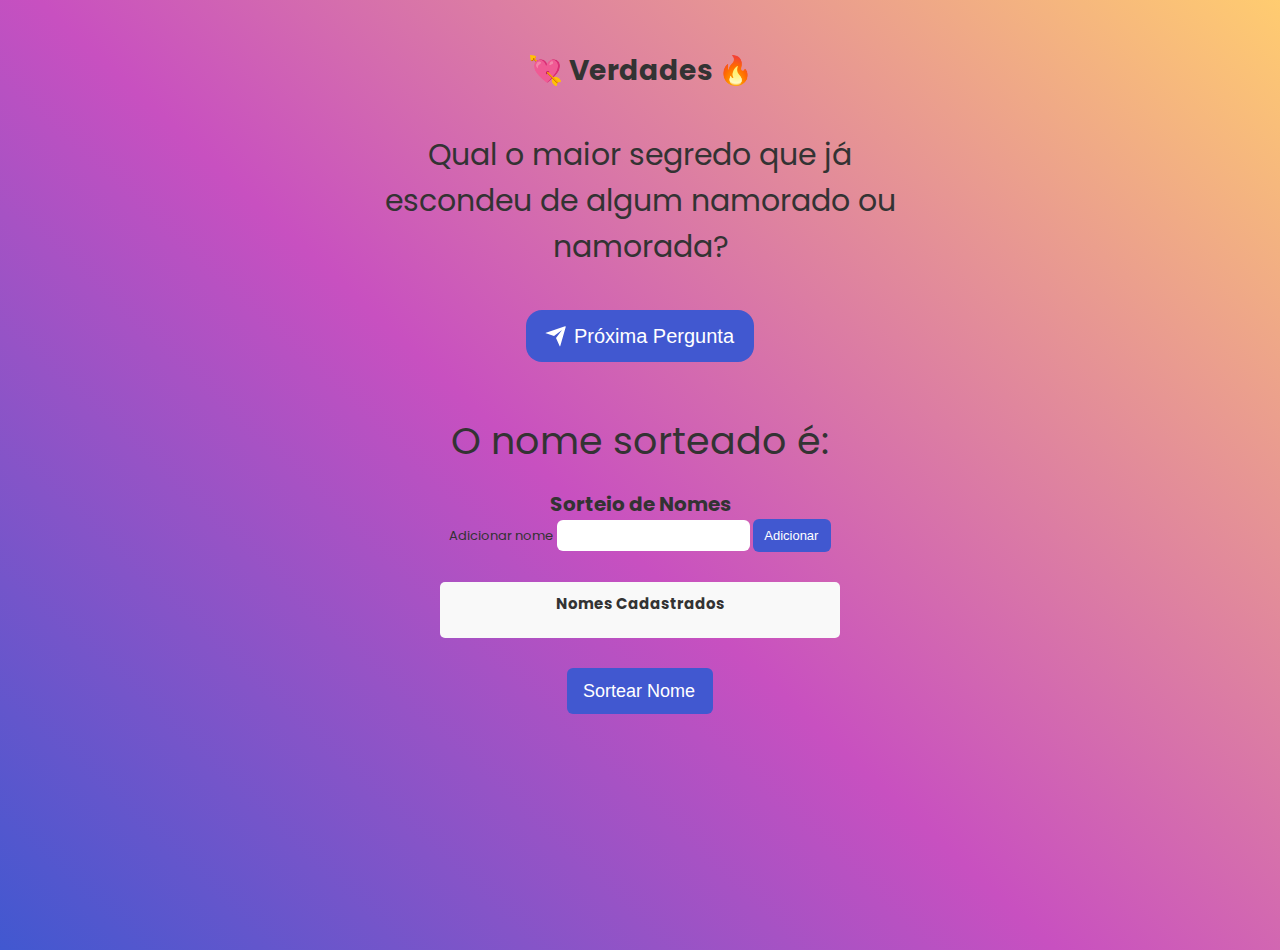
==== index.html @ 62a80b3a "initial commit" ====
<!DOCTYPE html>
<html lang="pt-br">

<head>
    <meta charset="UTF-8">
    <meta name="viewport" content="width=device-width, initial-scale=1.0">
    <title>Jogo das Verdades</title>
    <link rel="stylesheet" href="styles.css">

    <link rel="preconnect" href="https://fonts.googleapis.com">
    <link rel="preconnect" href="https://fonts.gstatic.com" crossorigin>
    <link
        href="https://fonts.googleapis.com/css2?family=Poppins:wght@400;600;700&family=Roboto:ital,wght@0,100;0,300;0,400;0,500;0,700;0,900;1,100;1,300;1,400;1,500;1,700;1,900&family=Staatliches&display=swap"
        rel="stylesheet">

</head>

<body>
    <div class="container">
        <h1 class="title">💘 Verdades 🔥</h1>
        <div id="question-container">
            <!-- pergunta atual -->
        </div>
        
        <button id="next-button">
            <div class="svg-wrapper-1">
            <div class="svg-wrapper">
              <svg
                xmlns="http://www.w3.org/2000/svg"
                viewBox="0 0 24 24"
                width="24"
                height="24"
              >
                <path fill="none" d="M0 0h24v24H0z"></path>
                <path
                  fill="currentColor"
                  d="M1.946 9.315c-.522-.174-.527-.455.01-.634l19.087-6.362c.529-.176.832.12.684.638l-5.454 19.086c-.15.529-.455.547-.679.045L12 14l6-8-8 6-8.054-2.685z"
                ></path>
              </svg>
            </div>
          </div>
          <span>Próxima Pergunta</span>
        </button>

    </div>

    <div class="names">
        <div class="outdoor">
            <div id="output">O nome sorteado é:</div>
        </div>

        <div class="sorteio">
            <h1 class="sorteio-nome">Sorteio de Nomes</h1>
            <div>
                <label for="nomeInput">Adicionar nome</label>
                <input type="text" id="nomeInput">
                <button id="adicionarBtn">Adicionar</button>
            </div>
            
            <div id="nomesCadastrados">
                <h2>Nomes Cadastrados</h2>
                <ul id="listaNomes"></ul>
            </div>
        </div>

        <button id="sortearBtn">Sortear Nome</button> 

    </div>
    <script src="script.js"></script>
</body>

</html>
---- styles.css ----
* {
    text-decoration: none;
    margin: 0;
    padding: 0;
    box-sizing: border-box;
}

:root {
    font-size: 62.5%;
    /* 10px */
}

body {
    font-family: "Poppins", sans-serif;
    color: #333;

    background-color: #4158D0;
    background-image: linear-gradient(43deg, #4158D0 0%, #C850C0 46%, #FFCC70 100%);
    height: 100vh;
    background-repeat: no-repeat;
    background-size: 100%;
}

.container {
    max-width: 600px;
    margin: 50px auto;
    text-align: center;
}

.title {
    font-size: 2.8rem;
}

#question-container {

    margin: 2rem 0;
    padding: 2rem;

    font-size: 3rem;
}

#next-button {
    margin: auto;

    font-size: 2rem;
    background: #4158D0;
    color: white;
    padding: 0.7em 1em;
    padding-left: 0.9em;
    display: flex;
    align-items: center;
    border: none;
    border-radius: 16px;
    overflow: hidden;
    transition: all 0.2s;
    cursor: pointer;
}

#next-button span {
    display: block;
    margin-left: 0.3em;
    transition: all 0.3s ease-in-out;
}

#next-button svg {
    display: block;
    transform-origin: center center;
    transition: transform 0.3s ease-in-out;
}

#next-button:hover .svg-wrapper {
    animation: fly-1 0.6s ease-in-out infinite alternate;
}

#next-button:hover svg {
    transform: translateX(4em) rotate(45deg) scale(1.1);
}

#next-button:hover span {
    transform: translateX(50em);
}

#next-button:active {
    transform: scale(0.95);
}

@keyframes fly-1 {
    from {
        transform: translateY(0.1em);
    }

    to {
        transform: translateY(-0.1em);
    }
}

.names {
    text-align: center;
}

.outdoor {
    margin-top: 20px;
}

.sorteio {
    font-size: 1.3rem;
}

.sorteio-nome {
    font-size: 2rem;
}

#adicionarBtn,
#sortearBtn {
    font-size: 1.3rem;
    background: #4158D0;
    color: white;
    padding: 0.7em 1em;
    padding-left: 0.9em;
    align-items: center;
    border: none;
    border-radius: 6px;
    cursor: pointer;
}

#nomeInput {
    border-radius: 6px;
    border: none;
    padding: 0.8rem;
}

#nomesCadastrados {
    width: 400px;
    padding: 10px;
    border-radius: 5px;
    background-color: #f9f9f9;

    margin: 3rem auto;
}

#nomesCadastrados h2 {
    font-size: 1.5rem;
    padding-bottom: 1.3rem;
}

#output {
    margin-bottom: 20px;
    font-size: 3.8em;
}

#listaNomes {
    list-style-type: none;
    padding: 0;
}

#sortearBtn {
    font-size: 1.8rem;
    background: #4158D0;
    color: white;
    padding: 0.7em 1em;
    padding-left: 0.9em;
    align-items: center;
    border: none;
    border-radius: 6px;
    cursor: pointer;
}
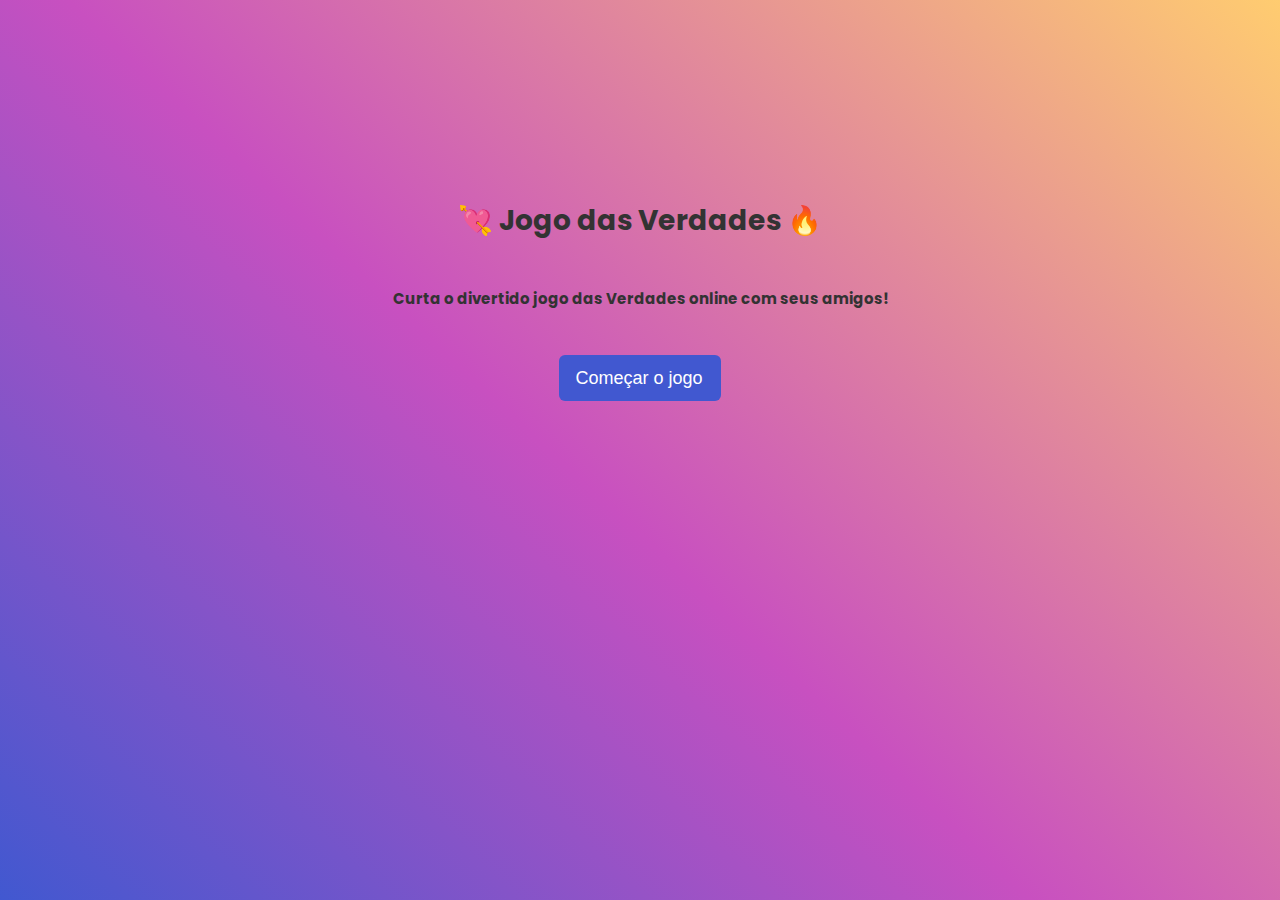
==== commit ab4172ff: "commit" ====
--- a/index.html
+++ b/index.html
@@ -5,7 +5,7 @@
     <meta charset="UTF-8">
     <meta name="viewport" content="width=device-width, initial-scale=1.0">
     <title>Jogo das Verdades</title>
-    <link rel="stylesheet" href="styles.css">
+    <link rel="stylesheet" href="./start.css">
 
     <link rel="preconnect" href="https://fonts.googleapis.com">
     <link rel="preconnect" href="https://fonts.gstatic.com" crossorigin>
@@ -17,56 +17,20 @@
 
 <body>
     <div class="container">
-        <h1 class="title">💘 Verdades 🔥</h1>
-        <div id="question-container">
-            <!-- pergunta atual -->
-        </div>
-        
-        <button id="next-button">
-            <div class="svg-wrapper-1">
-            <div class="svg-wrapper">
-              <svg
-                xmlns="http://www.w3.org/2000/svg"
-                viewBox="0 0 24 24"
-                width="24"
-                height="24"
-              >
-                <path fill="none" d="M0 0h24v24H0z"></path>
-                <path
-                  fill="currentColor"
-                  d="M1.946 9.315c-.522-.174-.527-.455.01-.634l19.087-6.362c.529-.176.832.12.684.638l-5.454 19.086c-.15.529-.455.547-.679.045L12 14l6-8-8 6-8.054-2.685z"
-                ></path>
-              </svg>
-            </div>
-          </div>
-          <span>Próxima Pergunta</span>
-        </button>
+        <h1 class="title">💘 Jogo das Verdades 🔥</h1>
+
+        <h2 class="description">
+            Curta o divertido jogo das Verdades online com seus amigos!
+        </h2>
+
+        <button>
+        <a class="btn" href="./index.html">
+            Começar o jogo
+        </a>
+    </button>
 
     </div>
 
-    <div class="names">
-        <div class="outdoor">
-            <div id="output">O nome sorteado é:</div>
-        </div>
-
-        <div class="sorteio">
-            <h1 class="sorteio-nome">Sorteio de Nomes</h1>
-            <div>
-                <label for="nomeInput">Adicionar nome</label>
-                <input type="text" id="nomeInput">
-                <button id="adicionarBtn">Adicionar</button>
-            </div>
-            
-            <div id="nomesCadastrados">
-                <h2>Nomes Cadastrados</h2>
-                <ul id="listaNomes"></ul>
-            </div>
-        </div>
-
-        <button id="sortearBtn">Sortear Nome</button> 
-
-    </div>
-    <script src="script.js"></script>
 </body>
 
 </html>--- a/start.css
+++ b/start.css
@@ -0,0 +1,59 @@
+* {
+    text-decoration: none;
+    margin: 0;
+    padding: 0;
+    box-sizing: border-box;
+}
+
+:root {
+    font-size: 62.5%;
+    /* 10px */
+}
+
+body {
+    font-family: "Poppins", sans-serif;
+    color: #333;
+
+    padding-top: 20rem;
+
+    background-color: #4158D0;
+    background-image: linear-gradient(43deg, #4158D0 0%, #C850C0 46%, #FFCC70 100%);
+    height: 100vh;
+    background-repeat: no-repeat;
+    background-size: 100%;
+}
+
+.container {
+    max-width: 600px;
+    margin: auto;
+    text-align: center;
+}
+
+.title {
+    font-size: 2.8rem;
+}
+
+.description {
+    margin: 45px auto;
+}
+
+button {
+    font-size: 1.8rem;
+    background: #4158D0;
+    padding: 0.7em 1em;
+    padding-left: 0.9em;
+    align-items: center;
+    border: none;
+    border-radius: 6px;
+    cursor: pointer;
+
+    animation: all 0.3s ease;
+}
+
+button:hover {
+    transform: scale(1.1);
+}
+
+a {
+    color: white;
+}